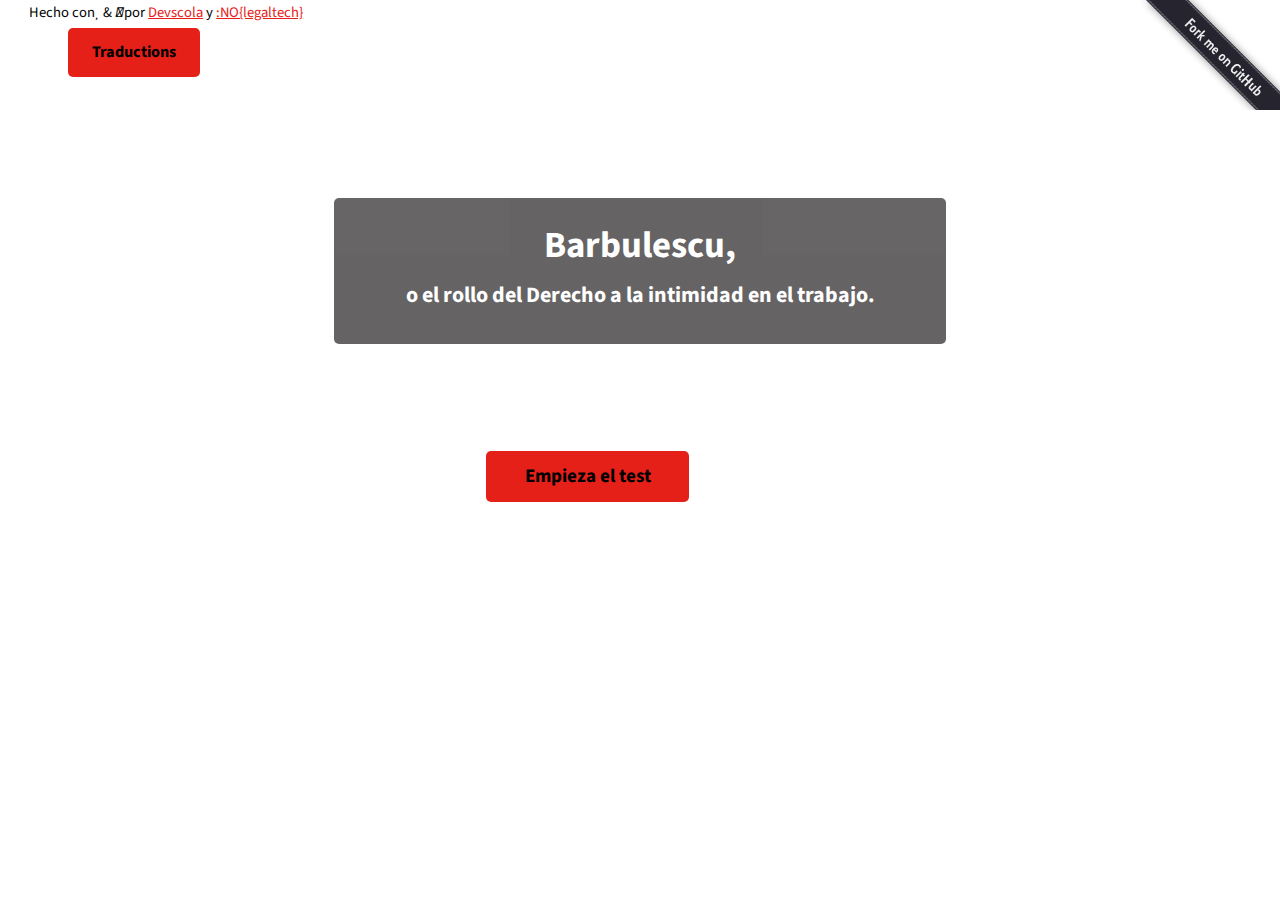
==== index.html @ 1c4550d6 "Added GitHub ribbon 'fork me' to index page. Redistributed index page." ====
<!DOCTYPE HTML>
<!--
	Hecho con mucho amor por Devscola y Nolegaltech <3
-->
<html>
	<head>
		<title>Barbulescu</title>
		<meta charset="utf-8" />
		<meta name="viewport" content="width=device-width, initial-scale=1, user-scalable=no" />
		<link rel="stylesheet" href="assets/css/jquery.dropdown.css" />
		<link rel="stylesheet" href="assets/css/jquery.dropdown.min.css" />	
		<link rel="stylesheet" href="assets/css/main.css" />
		<link rel="stylesheet" href="https://use.fontawesome.com/releases/v5.8.1/css/all.css" integrity="sha384-50oBUHEmvpQ+1lW4y57PTFmhCaXp0ML5d60M1M7uH2+nqUivzIebhndOJK28anvf" crossorigin="anonymous">
		 
		<script type="text/javascript" src="https://ajax.googleapis.com/ajax/libs/jquery/3.3.1/jquery.min.js"></script>	
		<script type="text/javascript" src="assets/js/jquery.translate.js"></script>
		<script type="text/javascript" src="assets/js/translations.js"></script>
		<script type="text/javascript" src="assets/js/jquery.dropdown.min.js"></script> 	
		<script type="text/javascript" src="assets/js/translate.js"></script>
	</head>
	<body class="homepage is-preload">
		<div id="page-wrapper">
				<a href="https://github.com/devscola/barbulescu"><img width="149" height="149" style="float:right" src="images/forkme.png" class="attachment-full size-full" alt="Fork me on GitHub" data-recalc-dims="1"></a>
			<div class="signature">
				<p>Hecho con<i class="fas fa-heart" id="icons"></i> & <i class="fas fa-coffee"></i>por <a href="http://www.devscola.org">Devscola</a> y <a href="http://www.Nolegaltech.com">:NO{legaltech}</a></p>
			</div>
			<!-- Dropdown Languages-->
			<input type="button" value="Traductions" data-jq-dropdown="#jq-dropdown" />
            <div id="jq-dropdown" class="jq-dropdown jq-dropdown-tip">
                <ul class="jq-dropdown-menu">
                    <li><a href="#en" id="en">English</a></li>
                    <li><a href="#fr" id="fr">Francais</a></li>
                    <li><a href="#it" id="it">Italiano</a></li>
                    <li><a href="#de" id="de">Deutsch</a></li> 
                    <li><a href="#es" id="es">Español</a></li>
                </ul>
            </div>
			<!-- Banner -->
			<section id="banner">
				<header>
					<h2>Barbulescu,</h2>
					<p class="trn">o el rollo del Derecho a la intimidad en el trabajo.</p>
				</header>
			</section>
			<footer>
				<ul class="actions">
					<li><a href="survey.html" id="start-button" class="button large trn">Empieza el test</a></li>
				</ul>
				
			</footer>
		</div>
	</body>
</html>
---- assets/css/main.css ----
@import url("font-awesome.min.css");
@import url("https://fonts.googleapis.com/css?family=Source+Sans+Pro:300,400,700,900,300italic");

/*
	Hecho con mucho amor por Devscola y NoLegalTech <3
*/

html, body, div, span, applet, object,
iframe, h1, h2, h3, h4, h5, h6, p, blockquote,
pre, a, abbr, acronym, address, big, cite,
code, del, dfn, em, img, ins, kbd, q, s, samp,
small, strike, strong, sub, sup, tt, var, b,
u, i, center, dl, dt, dd, ol, ul, li, fieldset,
form, label, legend, table, caption, tbody,
tfoot, thead, tr, th, td, article, aside,
canvas, details, embed, figure, figcaption,
footer, header, hgroup, menu, nav, output, ruby,
section, summary, time, mark, audio, video {
	margin: 0;
	padding: 0;
	border: 0;
	font-size: 100%;
	font: inherit;
	vertical-align: baseline;}

article, aside, details, figcaption, figure,
footer, header, hgroup, menu, nav, section {
	display: block;}

body {
	line-height: 1;
}


ol, ul {
	list-style: none;
}

blockquote, q {
	quotes: none;
}

	blockquote:before, blockquote:after, q:before, q:after {
		content: '';
		content: none;
	}

table {
	border-collapse: collapse;
	border-spacing: 0;
}


body {
	-webkit-text-size-adjust: none;
}

mark {
	background-color: transparent;
	color: inherit;
}

input::-moz-focus-inner {
	border: 0;
	padding: 0;
}

input, select, textarea {
	margin-left: 4.2em;
	-moz-appearance: none;
	-webkit-appearance: none;
	-ms-appearance: none;
	appearance: none;
}


/* Basic */

	html {
		box-sizing: border-box;
	}

	*, *:before, *:after {
		box-sizing: inherit;
		margin-top: -15em;
   	 	margin-bottom: -20em;
	}

	body {
		background: #252122;
		background-image: url("images/bg02.png");
	}

		body.is-preload *, body.is-preload *:before, body.is-preload *:after {
			-moz-animation: none !important;
			-webkit-animation: none !important;
			-ms-animation: none !important;
			animation: none !important;
			-moz-transition: none !important;
			-webkit-transition: none !important;
			-ms-transition: none !important;
			transition: none !important;
		}

	body, input, textarea, select {
		font-family: 'Source Sans Pro';
		font-weight: normal;
		color: #5d5d5d;
		font-size: 14pt;
		line-height: 1.75em;
	}

	strong, b {
		color: #000000;
		font-weight: 400;
	}

	i, em {
		font-style: italic;
	}

	sub {
		position: relative;
		top: 0.5em;
		font-size: 0.8em;
	}

	sup {
		position: relative;
		top: -0.5em;
		font-size: 0.8em;
	}

	blockquote {
		border-left: solid 0.75em #dddddd;
		padding: 1em 0 1em 1.5em;
		font-style: italic;
	}

	h1, h2, h3, h4, h5, h6 {
		color: #000000;
		font-weight: 700;
		margin-top: 0.6em;

	}

	h1 a, h2 a, h3 a, h4 a, h5 a, h6 a {
		color: inherit;
		text-decoration: none;
	}

	h2 {
		font-size: 1.5em;
	}

	h3 {
		font-size: 1.35em;
	}

	a {
		color: #E52019;
		text-decoration: underline;
	}

		a:hover {
			text-decoration: none;
		}

	br.clear {
		clear: both;
	}

	hr {
		border: 0;
		border-top: solid 1px #dddddd;
		height: 1px;
		margin: 2em 0 2em 0;
	}

	p, ul, ol, dl, table {
		color: #000000;
		margin-bottom: 1em;
	}

	.signature {
		text-align: left;
		margin-left: 2em;
	}			

/* Container */

	.container {
		margin: 0 auto;
		max-width: 100%;
		width: 70em;
	}

		@media screen and (max-width: 1680px) {

			.container {
				width: 70em;
			}

		}

		@media screen and (max-width: 1280px) {

			.container {
				width: calc(100% - 60px);
			}

		}

		@media screen and (max-width: 980px) {

			.container {
				width: calc(100% - 80px);
			}

		}

		@media screen and (max-width: 736px) {

			.container {
				width: calc(100% - 40px);
			}

		}

/* Row */

	.row {
		display: flex;
		flex-wrap: wrap;
		box-sizing: border-box;
		align-items: stretch;
	}

		.row > * {
			box-sizing: border-box;
		}

		.row.gtr-uniform > * > :last-child {
			margin-bottom: 0;
		}

		.row.aln-left {
			justify-content: flex-start;
		}

		.row.aln-center {
			justify-content: center;
		}

		.row.aln-right {
			justify-content: flex-end;
		}

		.row.aln-top {
			align-items: flex-start;
		}

		.row.aln-middle {
			align-items: center;
		}

		.row.aln-bottom {
			align-items: flex-end;
		}

		.row > .imp {
			order: -1;
		}

		.row > .col-1 {
			width: 8.3333333333%;
		}

		.row > .off-1 {
			margin-left: 8.3333333333%;
		}

		.row > .col-2 {
			width: 16.6666666667%;
		}

		.row > .off-2 {
			margin-left: 16.6666666667%;
		}

		.row > .col-3 {
			width: 25%;
		}

		.row > .off-3 {
			margin-left: 25%;
		}

		.row > .col-4 {
			width: 33.3333333333%;
		}

		.row > .off-4 {
			margin-left: 33.3333333333%;
		}

		.row > .col-5 {
			width: 41.6666666667%;
		}

		.row > .off-5 {
			margin-left: 41.6666666667%;
		}

		.row > .col-6 {
			width: 50%;
		}

		.row > .off-6 {
			margin-left: 50%;
		}

		.row > .col-7 {
			width: 58.3333333333%;
		}

		.row > .off-7 {
			margin-left: 58.3333333333%;
		}

		.row > .col-8 {
			width: 66.6666666667%;
		}

		.row > .off-8 {
			margin-left: 66.6666666667%;
		}

		.row > .col-9 {
			width: 75%;
		}

		.row > .off-9 {
			margin-left: 75%;
		}

		.row > .col-10 {
			width: 83.3333333333%;
		}

		.row > .off-10 {
			margin-left: 83.3333333333%;
		}

		.row > .col-11 {
			width: 91.6666666667%;
		}

		.row > .off-11 {
			margin-left: 91.6666666667%;
		}

		.row > .col-12 {
			width: 100%;
		}

		.row > .off-12 {
			margin-left: 100%;
		}

		.row.gtr-0 {
			margin-top: 0px;
			margin-left: 0px;
		}

			.row.gtr-0 > * {
				padding: 0px 0 0 0px;
			}

			.row.gtr-0.gtr-uniform {
				margin-top: 0px;
			}

				.row.gtr-0.gtr-uniform > * {
					padding-top: 0px;
				}

		.row.gtr-25 {
			margin-top: -12.5px;
			margin-left: -12.5px;
		}

			.row.gtr-25 > * {
				padding: 12.5px 0 0 12.5px;
			}

			.row.gtr-25.gtr-uniform {
				margin-top: -12.5px;
			}

				.row.gtr-25.gtr-uniform > * {
					padding-top: 12.5px;
				}

		.row.gtr-50 {
			margin-top: -25px;
			margin-left: -25px;
		}

			.row.gtr-50 > * {
				padding: 25px 0 0 25px;
			}

			.row.gtr-50.gtr-uniform {
				margin-top: -25px;
			}

				.row.gtr-50.gtr-uniform > * {
					padding-top: 25px;
				}

		.row {
			margin-top: -50px;
			margin-left: -50px;
		}

			.row > * {
				padding: 50px 0 0 50px;
			}

			.row.gtr-uniform {
				margin-top: -50px;
			}

				.row.gtr-uniform > * {
					padding-top: 50px;
				}

		.row.gtr-150 {
			margin-top: -75px;
			margin-left: -75px;
		}

			.row.gtr-150 > * {
				padding: 75px 0 0 75px;
			}

			.row.gtr-150.gtr-uniform {
				margin-top: -75px;
			}

				.row.gtr-150.gtr-uniform > * {
					padding-top: 75px;
				}

		.row.gtr-200 {
			margin-top: -100px;
			margin-left: -100px;
		}

			.row.gtr-200 > * {
				padding: 100px 0 0 100px;
			}

			.row.gtr-200.gtr-uniform {
				margin-top: -100px;
			}

				.row.gtr-200.gtr-uniform > * {
					padding-top: 100px;
				}

		@media screen and (max-width: 1680px) {

			.row {
				display: flex;
				flex-wrap: wrap;
				box-sizing: border-box;
				align-items: stretch;
			}

				.row > * {
					box-sizing: border-box;
				}

				.row.gtr-uniform > * > :last-child {
					margin-bottom: 0;
				}

				.row.aln-left {
					justify-content: flex-start;
				}

				.row.aln-center {
					justify-content: center;
				}

				.row.aln-right {
					justify-content: flex-end;
				}

				.row.aln-top {
					align-items: flex-start;
				}

				.row.aln-middle {
					align-items: center;
				}

				.row.aln-bottom {
					align-items: flex-end;
				}

				.row > .imp-xlarge {
					order: -1;
				}

				.row > .col-1-xlarge {
					width: 8.3333333333%;
				}

				.row > .off-1-xlarge {
					margin-left: 8.3333333333%;
				}

				.row > .col-2-xlarge {
					width: 16.6666666667%;
				}

				.row > .off-2-xlarge {
					margin-left: 16.6666666667%;
				}

				.row > .col-3-xlarge {
					width: 25%;
				}

				.row > .off-3-xlarge {
					margin-left: 25%;
				}

				.row > .col-4-xlarge {
					width: 33.3333333333%;
				}

				.row > .off-4-xlarge {
					margin-left: 33.3333333333%;
				}

				.row > .col-5-xlarge {
					width: 41.6666666667%;
				}

				.row > .off-5-xlarge {
					margin-left: 41.6666666667%;
				}

				.row > .col-6-xlarge {
					width: 50%;
				}

				.row > .off-6-xlarge {
					margin-left: 50%;
				}

				.row > .col-7-xlarge {
					width: 58.3333333333%;
				}

				.row > .off-7-xlarge {
					margin-left: 58.3333333333%;
				}

				.row > .col-8-xlarge {
					width: 66.6666666667%;
				}

				.row > .off-8-xlarge {
					margin-left: 66.6666666667%;
				}

				.row > .col-9-xlarge {
					width: 75%;
				}

				.row > .off-9-xlarge {
					margin-left: 75%;
				}

				.row > .col-10-xlarge {
					width: 83.3333333333%;
				}

				.row > .off-10-xlarge {
					margin-left: 83.3333333333%;
				}

				.row > .col-11-xlarge {
					width: 91.6666666667%;
				}

				.row > .off-11-xlarge {
					margin-left: 91.6666666667%;
				}

				.row > .col-12-xlarge {
					width: 100%;
				}

				.row > .off-12-xlarge {
					margin-left: 100%;
				}

				.row.gtr-0 {
					margin-top: 0px;
					margin-left: 0px;
				}

					.row.gtr-0 > * {
						padding: 0px 0 0 0px;
					}

					.row.gtr-0.gtr-uniform {
						margin-top: 0px;
					}

						.row.gtr-0.gtr-uniform > * {
							padding-top: 0px;
						}

				.row.gtr-25 {
					margin-top: -12.5px;
					margin-left: -12.5px;
				}

					.row.gtr-25 > * {
						padding: 12.5px 0 0 12.5px;
					}

					.row.gtr-25.gtr-uniform {
						margin-top: -12.5px;
					}

						.row.gtr-25.gtr-uniform > * {
							padding-top: 12.5px;
						}

				.row.gtr-50 {
					margin-top: -25px;
					margin-left: -25px;
				}

					.row.gtr-50 > * {
						padding: 25px 0 0 25px;
					}

					.row.gtr-50.gtr-uniform {
						margin-top: -25px;
					}

						.row.gtr-50.gtr-uniform > * {
							padding-top: 25px;
						}

				.row {
					margin-top: -50px;
					margin-left: -10px;
				}

					.row > * {
						padding: 0px 0 0 50px;
					}

					.row.gtr-uniform {
						margin-top: -50px;
					}

						.row.gtr-uniform > * {
							padding-top: 50px;
						}

				.row.gtr-150 {
					margin-top: -75px;
					margin-left: -75px;
				}

					.row.gtr-150 > * {
						padding: 75px 0 0 75px;
					}

					.row.gtr-150.gtr-uniform {
						margin-top: -75px;
					}

						.row.gtr-150.gtr-uniform > * {
							padding-top: 75px;
						}

				.row.gtr-200 {
					margin-top: -100px;
					margin-left: -100px;
				}

					.row.gtr-200 > * {
						padding: 100px 0 0 100px;
					}

					.row.gtr-200.gtr-uniform {
						margin-top: -100px;
					}

						.row.gtr-200.gtr-uniform > * {
							padding-top: 100px;
						}

		}

		@media screen and (max-width: 1280px) {

			.row {
				display: flex;
				flex-wrap: wrap;
				box-sizing: border-box;
				align-items: stretch;
			}

				.row > * {
					box-sizing: border-box;
				}

				.row.gtr-uniform > * > :last-child {
					margin-bottom: 0;
				}

				.row.aln-left {
					justify-content: flex-start;
				}

				.row.aln-center {
					justify-content: center;
				}

				.row.aln-right {
					justify-content: flex-end;
				}

				.row.aln-top {
					align-items: flex-start;
				}

				.row.aln-middle {
					align-items: center;
				}

				.row.aln-bottom {
					align-items: flex-end;
				}

				.row > .imp-large {
					order: -1;
				}

				.row > .col-1-large {
					width: 8.3333333333%;
				}

				.row > .off-1-large {
					margin-left: 8.3333333333%;
				}

				.row > .col-2-large {
					width: 16.6666666667%;
				}

				.row > .off-2-large {
					margin-left: 16.6666666667%;
				}

				.row > .col-3-large {
					width: 25%;
				}

				.row > .off-3-large {
					margin-left: 25%;
				}

				.row > .col-4-large {
					width: 33.3333333333%;
				}

				.row > .off-4-large {
					margin-left: 33.3333333333%;
				}

				.row > .col-5-large {
					width: 41.6666666667%;
				}

				.row > .off-5-large {
					margin-left: 41.6666666667%;
				}

				.row > .col-6-large {
					width: 50%;
				}

				.row > .off-6-large {
					margin-left: 50%;
				}

				.row > .col-7-large {
					width: 58.3333333333%;
				}

				.row > .off-7-large {
					margin-left: 58.3333333333%;
				}

				.row > .col-8-large {
					width: 66.6666666667%;
				}

				.row > .off-8-large {
					margin-left: 66.6666666667%;
				}

				.row > .col-9-large {
					width: 75%;
				}

				.row > .off-9-large {
					margin-left: 75%;
				}

				.row > .col-10-large {
					width: 83.3333333333%;
				}

				.row > .off-10-large {
					margin-left: 83.3333333333%;
				}

				.row > .col-11-large {
					width: 91.6666666667%;
				}

				.row > .off-11-large {
					margin-left: 91.6666666667%;
				}

				.row > .col-12-large {
					width: 100%;
				}

				.row > .off-12-large {
					margin-left: 100%;
				}

				.row.gtr-0 {
					margin-top: 0px;
					margin-left: 0px;
				}

					.row.gtr-0 > * {
						padding: 0px 0 0 0px;
					}

					.row.gtr-0.gtr-uniform {
						margin-top: 0px;
					}

						.row.gtr-0.gtr-uniform > * {
							padding-top: 0px;
						}

				.row.gtr-25 {
					margin-top: -7.5px;
					margin-left: -7.5px;
				}

					.row.gtr-25 > * {
						padding: 7.5px 0 0 7.5px;
					}

					.row.gtr-25.gtr-uniform {
						margin-top: -7.5px;
					}

						.row.gtr-25.gtr-uniform > * {
							padding-top: 7.5px;
						}

				.row.gtr-50 {
					margin-top: -15px;
					margin-left: -15px;
				}

					.row.gtr-50 > * {
						padding: 15px 0 0 15px;
					}

					.row.gtr-50.gtr-uniform {
						margin-top: -15px;
					}

						.row.gtr-50.gtr-uniform > * {
							padding-top: 15px;
						}

				.row {
					margin-top: -30px;
					margin-left: -30px;
				}

					.row > * {
						padding: 30px 0 0 30px;
					}

					.row.gtr-uniform {
						margin-top: -30px;
					}

						.row.gtr-uniform > * {
							padding-top: 30px;
						}

				.row.gtr-150 {
					margin-top: -45px;
					margin-left: -45px;
				}

					.row.gtr-150 > * {
						padding: 45px 0 0 45px;
					}

					.row.gtr-150.gtr-uniform {
						margin-top: -45px;
					}

						.row.gtr-150.gtr-uniform > * {
							padding-top: 45px;
						}

				.row.gtr-200 {
					margin-top: -60px;
					margin-left: -60px;
				}

					.row.gtr-200 > * {
						padding: 60px 0 0 60px;
					}

					.row.gtr-200.gtr-uniform {
						margin-top: -60px;
					}

						.row.gtr-200.gtr-uniform > * {
							padding-top: 60px;
						}

		}

		@media screen and (max-width: 980px) {

			.row {
				display: flex;
				flex-wrap: wrap;
				box-sizing: border-box;
				align-items: stretch;
			}

				.row > * {
					box-sizing: border-box;
				}

				.row.gtr-uniform > * > :last-child {
					margin-bottom: 0;
				}

				.row.aln-left {
					justify-content: flex-start;
				}

				.row.aln-center {
					justify-content: center;
				}

				.row.aln-right {
					justify-content: flex-end;
				}

				.row.aln-top {
					align-items: flex-start;
				}

				.row.aln-middle {
					align-items: center;
				}

				.row.aln-bottom {
					align-items: flex-end;
				}

				.row > .imp-medium {
					order: -1;
				}

				.row > .col-1-medium {
					width: 8.3333333333%;
				}

				.row > .off-1-medium {
					margin-left: 8.3333333333%;
				}

				.row > .col-2-medium {
					width: 16.6666666667%;
				}

				.row > .off-2-medium {
					margin-left: 16.6666666667%;
				}

				.row > .col-3-medium {
					width: 25%;
				}

				.row > .off-3-medium {
					margin-left: 25%;
				}

				.row > .col-4-medium {
					width: 33.3333333333%;
				}

				.row > .off-4-medium {
					margin-left: 33.3333333333%;
				}

				.row > .col-5-medium {
					width: 41.6666666667%;
				}

				.row > .off-5-medium {
					margin-left: 41.6666666667%;
				}

				.row > .col-6-medium {
					width: 50%;
				}

				.row > .off-6-medium {
					margin-left: 50%;
				}

				.row > .col-7-medium {
					width: 58.3333333333%;
				}

				.row > .off-7-medium {
					margin-left: 58.3333333333%;
				}

				.row > .col-8-medium {
					width: 66.6666666667%;
				}

				.row > .off-8-medium {
					margin-left: 66.6666666667%;
				}

				.row > .col-9-medium {
					width: 75%;
				}

				.row > .off-9-medium {
					margin-left: 75%;
				}

				.row > .col-10-medium {
					width: 83.3333333333%;
				}

				.row > .off-10-medium {
					margin-left: 83.3333333333%;
				}

				.row > .col-11-medium {
					width: 91.6666666667%;
				}

				.row > .off-11-medium {
					margin-left: 91.6666666667%;
				}

				.row > .col-12-medium {
					width: 100%;
				}

				.row > .off-12-medium {
					margin-left: 100%;
				}

				.row.gtr-0 {
					margin-top: 0px;
					margin-left: 0px;
				}

					.row.gtr-0 > * {
						padding: 0px 0 0 0px;
					}

					.row.gtr-0.gtr-uniform {
						margin-top: 0px;
					}

						.row.gtr-0.gtr-uniform > * {
							padding-top: 0px;
						}

				.row.gtr-25 {
					margin-top: -10px;
					margin-left: -10px;
				}

					.row.gtr-25 > * {
						padding: 10px 0 0 10px;
					}

					.row.gtr-25.gtr-uniform {
						margin-top: -10px;
					}

						.row.gtr-25.gtr-uniform > * {
							padding-top: 10px;
						}

				.row.gtr-50 {
					margin-top: -20px;
					margin-left: -20px;
				}

					.row.gtr-50 > * {
						padding: 20px 0 0 20px;
					}

					.row.gtr-50.gtr-uniform {
						margin-top: -20px;
					}

						.row.gtr-50.gtr-uniform > * {
							padding-top: 20px;
						}

				.row {
					margin-top: -40px;
					margin-left: -40px;
				}

					.row > * {
						padding: 40px 0 0 40px;
					}

					.row.gtr-uniform {
						margin-top: -40px;
					}

						.row.gtr-uniform > * {
							padding-top: 40px;
						}

				.row.gtr-150 {
					margin-top: -60px;
					margin-left: -60px;
				}

					.row.gtr-150 > * {
						padding: 60px 0 0 60px;
					}

					.row.gtr-150.gtr-uniform {
						margin-top: -60px;
					}

						.row.gtr-150.gtr-uniform > * {
							padding-top: 60px;
						}

				.row.gtr-200 {
					margin-top: -80px;
					margin-left: -80px;
				}

					.row.gtr-200 > * {
						padding: 80px 0 0 80px;
					}

					.row.gtr-200.gtr-uniform {
						margin-top: -80px;
					}

						.row.gtr-200.gtr-uniform > * {
							padding-top: 80px;
						}

		}

		@media screen and (max-width: 736px) {

			.row {
				display: flex;
				flex-wrap: wrap;
				box-sizing: border-box;
				align-items: stretch;
			}

				.row > * {
					box-sizing: border-box;
				}

				.row.gtr-uniform > * > :last-child {
					margin-bottom: 0;
				}

				.row.aln-left {
					justify-content: flex-start;
				}

				.row.aln-center {
					justify-content: center;
				}

				.row.aln-right {
					justify-content: flex-end;
				}

				.row.aln-top {
					align-items: flex-start;
				}

				.row.aln-middle {
					align-items: center;
				}

				.row.aln-bottom {
					align-items: flex-end;
				}

				.row > .imp-small {
					order: -1;
				}

				.row > .col-1-small {
					width: 8.3333333333%;
				}

				.row > .off-1-small {
					margin-left: 8.3333333333%;
				}

				.row > .col-2-small {
					width: 16.6666666667%;
				}

				.row > .off-2-small {
					margin-left: 16.6666666667%;
				}

				.row > .col-3-small {
					width: 25%;
				}

				.row > .off-3-small {
					margin-left: 25%;
				}

				.row > .col-4-small {
					width: 33.3333333333%;
				}

				.row > .off-4-small {
					margin-left: 33.3333333333%;
				}

				.row > .col-5-small {
					width: 41.6666666667%;
				}

				.row > .off-5-small {
					margin-left: 41.6666666667%;
				}

				.row > .col-6-small {
					width: 50%;
				}

				.row > .off-6-small {
					margin-left: 50%;
				}

				.row > .col-7-small {
					width: 58.3333333333%;
				}

				.row > .off-7-small {
					margin-left: 58.3333333333%;
				}

				.row > .col-8-small {
					width: 66.6666666667%;
				}

				.row > .off-8-small {
					margin-left: 66.6666666667%;
				}

				.row > .col-9-small {
					width: 75%;
				}

				.row > .off-9-small {
					margin-left: 75%;
				}

				.row > .col-10-small {
					width: 83.3333333333%;
				}

				.row > .off-10-small {
					margin-left: 83.3333333333%;
				}

				.row > .col-11-small {
					width: 91.6666666667%;
				}

				.row > .off-11-small {
					margin-left: 91.6666666667%;
				}

				.row > .col-12-small {
					width: 100%;
				}

				.row > .off-12-small {
					margin-left: 100%;
				}

				.row.gtr-0 {
					margin-top: 0px;
					margin-left: 0px;
				}

					.row.gtr-0 > * {
						padding: 0px 0 0 0px;
					}

					.row.gtr-0.gtr-uniform {
						margin-top: 0px;
					}

						.row.gtr-0.gtr-uniform > * {
							padding-top: 0px;
						}

				.row.gtr-25 {
					margin-top: -5px;
					margin-left: -5px;
				}

					.row.gtr-25 > * {
						padding: 5px 0 0 5px;
					}

					.row.gtr-25.gtr-uniform {
						margin-top: -5px;
					}

						.row.gtr-25.gtr-uniform > * {
							padding-top: 5px;
						}

				.row.gtr-50 {
					margin-top: -10px;
					margin-left: -10px;
				}

					.row.gtr-50 > * {
						padding: 10px 0 0 10px;
					}

					.row.gtr-50.gtr-uniform {
						margin-top: -10px;
					}

						.row.gtr-50.gtr-uniform > * {
							padding-top: 10px;
						}

				.row {
					margin-top: -20px;
					margin-left: -20px;
				}

					.row > * {
						padding: 20px 0 0 20px;
					}

					.row.gtr-uniform {
						margin-top: -20px;
					}

						.row.gtr-uniform > * {
							padding-top: 20px;
						}

				.row.gtr-150 {
					margin-top: -30px;
					margin-left: -30px;
				}

					.row.gtr-150 > * {
						padding: 30px 0 0 30px;
					}

					.row.gtr-150.gtr-uniform {
						margin-top: -30px;
					}

						.row.gtr-150.gtr-uniform > * {
							padding-top: 30px;
						}

				.row.gtr-200 {
					margin-top: -40px;
					margin-left: -40px;
				}

					.row.gtr-200 > * {
						padding: 40px 0 0 40px;
					}

					.row.gtr-200.gtr-uniform {
						margin-top: -40px;
					}

						.row.gtr-200.gtr-uniform > * {
							padding-top: 40px;
						}

		}

/* Form */

	form label {
		display: block;
		color: #000000;
		font-weight: 400;
		margin: 0 0 0.5em 0;
	}

	form input[type=text],
	form input[type=email],
	form input[type=password],
	form select,
	form textarea {
		-webkit-appearance: none;
		display: block;
		border: 0;
		padding: 0.75em 1em;
		font-size: 1em;
		border-radius: 5px;
		border: solid 1px #dddddd;
		background: #fff;
		width: 100%;
	}

		form input[type=text]:focus,
		form input[type=email]:focus,
		form input[type=password]:focus,
		form select:focus,
		form textarea:focus {
			box-shadow: inset 0px 0px 1px 1px #43bff0;
		}

	form textarea {
		height: 15em;
	}

	form ::-webkit-input-placeholder {
		color: #555 !important;
	}

	form :-moz-placeholder {
		color: #555 !important;
	}

	form ::-moz-placeholder {
		color: #555 !important;
	}

	form :-ms-input-placeholder {
		color: #555 !important;
	}

	form ::-moz-focus-inner {
		border: 0;
	}

/* Tables */

	table {
		width: 100%;
	}

		table tr {
			border-top: solid 1px #dddddd;
		}

			table tr:first-child {
				border-top: 0;
			}

		table td {
			padding: 0.5em 1em 0.5em 1em;
		}

		table th {
			text-align: left;
			padding: 0.5em 1em 0.5em 1em;
			font-weight: 700;
			margin: 0 0 1em 0;
		}

		table thead {
			border-bottom: solid 2px #dddddd;
		}

/* Section/Article */

	section, article {
		margin-bottom: 2.5em;
	
	}

		section > :last-child, section:last-child, article > :last-child, article:last-child {
			margin-bottom: 0;
		}

	header {
		margin: 0 0 1.5em 0;
	}

		header > p {
			display: block;
			font-style: normal;
			font-weight: normal;
			margin: 0.5em 0 0 0;
			padding-bottom: 0.5em;
		}

		header.major {
			position: relative;
			text-align: center;
			border-top: solid 1px #ccc;
			top: 1em;
			margin: 0 0 3em 0;
		}

			header.major h2 {
				background: #fff;
				position: relative;
				top: -0.65em;
				display: inline;
				margin: 0;
				padding: 0 1em 0 1em;
				
			}

	footer {
		margin: 2.25em 0 0 0;
	}

/* Box */

	.box {
		background: #ffffff;
		border-bottom: solid 1px #ccc;
		padding: 2.75em 1.75em 2.75em 1.75em;

	}

		.box .image.featured {
			position: relative;
			width: auto;
			left: 1.75em;
			top: 1.75em;
			margin: 0 0 4.25em -3.5em;
		}

		.box.post header {
			padding-top: 1em;
			margin: 0 0 2em 0;
		}

		.box h1 {
			font-size: 3.5em;
			letter-spacing: -0.015em;
			color: #E52019;
		}

		.box.post h2 {
			font-size: 2.0em;
			letter-spacing: -0.015em;
			line-height: 100%;
		}

		.box.post header > p {
			margin-top: 1.25em;
			font-size: 1.25em;
		}

		.box footer ul.actions {
			margin-bottom: 0;
		}

/* Button */

	input[type="button"],
	input[type="submit"],
	input[type="reset"],
	button,
	.button {
		-webkit-appearance: none;
		display: inline-block;
		text-decoration: none;
		cursor: pointer;
		border: 0;
		border-radius: 5px;
		background: #E52019;
		color: #000000 !important;
		font-weight: 700;
		outline: 0;
		font-size: 1.1em;
		padding: 0.65em 1.5em 0.65em 1.5em;
		text-align: center;
		-moz-transition: background-color .25s ease-in-out;
		-webkit-transition: background-color .25s ease-in-out;
		-ms-transition: background-color .25s ease-in-out;
		transition: background-color .25s ease-in-out;
	}

		input[type="button"]:hover,
		input[type="submit"]:hover,
		input[type="reset"]:hover,
		button:hover,
		.button:hover {
			background: #E83830;
		}

		input[type="button"]:active,
		input[type="submit"]:active,
		input[type="reset"]:active,
		button:active,
		.button:active {
			background: #E83830;
			
		}

		input[type="button"].alt,
		input[type="submit"].alt,
		input[type="reset"].alt,
		button.alt,
		.button.alt {
			background: #E83830;
		}

			input[type="button"].alt:hover,
			input[type="submit"].alt:hover,
			input[type="reset"].alt:hover,
			button.alt:hover,
			.button.alt:hover {
				background: #E83830;
			}

			input[type="button"].alt:active,
			input[type="submit"].alt:active,
			input[type="reset"].alt:active,
			button.alt:active,
			.button.alt:active {
				background: #E83830;
			}

		input[type="button"].icon:before,
		input[type="submit"].icon:before,
		input[type="reset"].icon:before,
		button.icon:before,
		.button.icon:before {
			opacity: 0.35;
			position: relative;
			top: 0.05em;
			margin-right: 0.75em;
		}

		input[type="button"].large,
		input[type="submit"].large,
		input[type="reset"].large,
		button.large,
		.button.large {
			margin-top: -17em;
    		font-size: 1.3em;
    		padding: 0.65em 2em 0.65em 2em;
		}

/* Image */

	.image {
		display: inline-block;
		outline: 0;
	}

		.image img {
			display: block;
			width: 40%;
			margin: auto;
		}

		.image.centered {
			display: block;
			margin: 0 0 2em 0;
		}

			.image.centered img {
				margin: 0 auto;
				width: auto;
			}

		.image.featured {
			display: block;
			width: 100%;
			margin: 0 0 2em 0;
		}

		.image.left {
			float: left;
			margin: 0 2em 2em 0;
		}

/* List */

	ul {
		list-style: disc;
		padding-left: 1em;
	}

		ul li {
			padding-left: 0.5em;
		}

	ol {
		list-style: decimal;
		padding-left: 1.25em;
	}

		ol li {
			padding-left: 0.25em;
		}

/* Actions */

	ul.actions {
		list-style: none;
		padding-left: 0;
	}

		ul.actions li {
			display: inline-block;
			margin-left: 1em;
			padding-left: 0;
		}

			ul.actions li:first-child {
				margin-left: 38%;
			}

/* Links */

	ul.links {
		list-style: none;
		padding-left: 0;
	}

		ul.links li {
			display: inline-block;
			border-left: solid 1px rgba(255, 255, 255, 0.05);
			padding: 0 0 0 1em;
			margin: 0 0 0 1em;
		}

			ul.links li:first-child {
				border-left: 0;
				padding-left: 0;
				margin-left: 0;
			}

/* Contact */

	ul.contact {
		list-style: none;
		padding-left: 0;
	}

		ul.contact li {
			position: relative;
			border-top: solid 1px #E52019;
			padding: 1.3em 0 1.3em 7em;
		}

			ul.contact li h3 {
				position: absolute;
				left: 0;
				top: 1.3em;
				font-size: 1.1em;
			}

			ul.contact li p {
				margin: 0;
			}

			ul.contact li:first-child {
				padding-top: 0;
				border-top: 0;
			}

				ul.contact li:first-child h3 {
					top: 0;
				}

/* Divided */

	ul.divided {
		list-style: none;
		padding-left: 0;
	}

		ul.divided li {
			border-top: solid 1px #ddd;
			padding: 1em 0 1em 0;
		}

			ul.divided li:first-child {
				border-top: 0;
				padding-top: 0;
			}

/* Social */

	ul.social {
		list-style: none;
		padding-left: 0;
		overflow: hidden;
		cursor: default;
		margin: 0 0 3.25em 0;
	}

		ul.social li {
			display: inline-block;
			padding-left: 0;
			margin-left: 0.75em;
		}

			ul.social li:first-child {
				margin-left: 0;
			}

			ul.social li a {
				display: inline-block;
				width: 3em;
				height: 3em;
				text-align: center;
				border-radius: 5px;
				background: #888;
				-moz-transition: background-color .25s ease-in-out;
				-webkit-transition: background-color .25s ease-in-out;
				-ms-transition: background-color .25s ease-in-out;
				transition: background-color .25s ease-in-out;
			}

				ul.social li a:before {
					color: #fff;
					font-size: 2em;
					line-height: 1.5em;
				}

				ul.social li a.fa-facebook {
					background: #E52019;
				}

					ul.social li a.fa-facebook:hover {
						background: #000000;
					}

				ul.social li a.fa-twitter {
					background: #E52019;
				}

					ul.social li a.fa-twitter:hover {
						background: #000000;
					}

				ul.social li a.fa-dribbble {
					background: #E52019;
				}

					ul.social li a.fa-dribbble:hover {
						background: #000000;
					}

				ul.social li a.fa-linkedin {
					background: #E52019;
				}

					ul.social li a.fa-linkedin:hover {
						background: #000000;
					}

				ul.social li a.fa-tumblr {
					background: #E52019;
				}

					ul.social li a.fa-tumblr:hover {
						background: #000000;
					}

				ul.social li a.fa-google-plus {
					background: #E52019;
				}

					ul.social li a.fa-google-plus:hover {
						background: #000000;
					}

/* Icons */

	.icon {
		position: relative;
		text-decoration: none;
	}

		.icon:before {
			-moz-osx-font-smoothing: grayscale;
			-webkit-font-smoothing: antialiased;
			font-family: FontAwesome;
			font-style: normal;
			font-weight: normal;
			text-transform: none !important;
		}

		.icon > .label {
			display: none;
		}

		.icon.featured {
			position: relative;
			display: inline-block;
			background-color: #E52019;
			width: 9em;
			padding: 1.75em 0 0.75em 0;
			border-top-left-radius: 5px;
			border-top-right-radius: 5px;
			margin: 0 0 4.5em 0;
			cursor: default;
		}

			.icon.featured:before {
				font-size: 4.5em;
				line-height: 1em;
				color: #fff;
			}

			.icon.featured:after {
				content: '';
				position: absolute;
				bottom: -1.95em;
				left: 0;
				border-top: solid 2em #E52019;
				border-left: solid 4.5em transparent;
				border-right: solid 4.5em transparent;
			}

			.icon.featured.alt {
				background-color: #000000;
			}

				.icon.featured.alt:after {
					border-top-color: #000000;
				}

			.icon.featured.alt2 {
				background-color: #827a7c;
			}

				.icon.featured.alt2:after {
					border-top-color: #827a7c;
				}

/* Page Wrapper */

	#page-wrapper > section {
		margin-bottom: 0;
	}


/* Header */

	#header {
		position: relative;
		background: #ffffff;
		border-bottom: solid 1px #ccc;
		padding: 5em 0 4em 0;
		text-align: center;
	}

		#header h1 {
			color: #000000;
			font-weight: 900;
			font-size: 2.5em;
			letter-spacing: -0.035em;
			line-height: 1;
		}

/* Nav */

	#nav {
	
		margin-left: 66em
	}

		#nav > ul {
			margin: 0;
		}

			#nav > ul > li {
				display: inline-block;
				font-style: normal;
				margin: 0 0.35em 0 0.35em;
			}

				#nav > ul > li > ul {
					display: none;
				}

				#nav > ul > li > a {
					border-radius: 5px;
					color: #5d5d5d;
					text-decoration: none;
					padding: 0.6em 1.2em 0.6em 1.2em;
					-moz-transition: background-color .25s ease-in-out;
					-webkit-transition: background-color .25s ease-in-out;
					-ms-transition: background-color .25s ease-in-out;
					transition: background-color .25s ease-in-out;
					outline: 0;
				}

				#nav > ul > li:hover > a, #nav > ul > li.active > a {
					background: #E83830;
					color:  #fff;
				}

				#nav > ul > li.current > a {
					background: #E52019;
					color: #000000 !important;
					font-weight: bolder;
				}

	.dropotron {
		border-radius: 5px;
		background-color: #252122;
		background-color: rgba(34, 30, 31, 0.98);
		padding: 1.25em 1.5em 1.25em 1.5em;
		font-style: normal;
		min-width: 13em;
		box-shadow: 0px 8px 15px 0px rgba(0, 0, 0, 0.5);
		text-align: left;
		margin-top: -1.25em;
		margin-left: -1px;
		list-style: none;
	}

		.dropotron a, .dropotron span {
			color: #aaa;
			text-decoration: none;
			-moz-transition: color .25s ease-in-out;
			-webkit-transition: color .25s ease-in-out;
			-ms-transition: color .25s ease-in-out;
			transition: color .25s ease-in-out;
		}

		.dropotron li {
			padding: 0.25em 0 0.25em 0;
		}

			.dropotron li:hover > a, .dropotron li:hover > span {
				color: #fff;
			}

		.dropotron.level-0 {
			margin-top: 0em;
		}

			.dropotron.level-0:before {
				content: '';
				display: block;
				position: absolute;
				left: 50%;
				margin-left: -10px;
				top: -9px;
				border-left: solid 10px transparent;
				border-right: solid 10px transparent;
				border-bottom: solid 10px #252122;
				border-bottom-color: rgba(34, 30, 31, 0.98);
			}

/* Banner */

	#banner {
		background: #ffffff url("../../images/index.jpg");
		background-position: center center;
		background-size: auto 110%;
		background-repeat: no-repeat;
		text-align: center;
		position: relative;
		padding: 8em 0;
		margin: 2em 0 0 0;
	}

		#banner header {
			background-color: rgba(34, 30, 31, 0.98);
			opacity: 0.7;
			display: inline-block;
			padding: 2.4em 4.9em;
			border-radius: 5px;
		}

			#banner header h2 {
				color: #fff;
				font-weight: 700;
				font-size: 2.5em;
				margin: 0 0 0.65em 0;
				opacity: 1.0;
			}

			#banner header p {
				color: #fff;
				padding: 0;
				font-style: normal;
				font-weight: bolder;
				margin: 0;
				font-size: 1.5em;
				opacity: 1.0;
			}

/* Intro */

	#intro {
		text-align: center;
		overflow: hidden;
	}

		#intro section {
			margin: 3em 0;
			padding: 2.5em 0;
		}

		#intro h2 {
			font-size: 1.75em;
		}

		#intro p {
			margin: 0;
		}

		#intro .middle {
			position: relative;
			z-index: 1;
		}

			#intro .middle:before {
				content: '';
				width: 32px;
				height: 100%;
				position: absolute;
				left: -24px;
				top: 0;
				display: block;
				z-index: -1;
				box-shadow: 32px 0 0 0 #fff, 0 -32px 0 0 #fff, 0 32px 0 0 #fff, 32px 32px 0 0 #fff, 32px -32px 0 0 #fff, 0 0 32px 0 rgba(0, 0, 0, 0.15);
			}

			#intro .middle:after {
				content: '';
				width: 32px;
				height: 100%;
				position: absolute;
				right: -24px;
				top: 0;
				display: block;
				z-index: -1;
				box-shadow: -32px 0 0 0 #fff, 0 -32px 0 0 #fff, 0 32px 0 0 #fff, -32px 32px 0 0 #fff, -32px -32px 0 0 #fff, 0 0 32px 0 rgba(0, 0, 0, 0.15);
			}

		#intro .button {
			min-width: 12em;
		}

		#intro footer {
			margin: 0;
		}

/* Main */

	#main {
		position: relative;
		background: #f7f7f7 url("images/bg02.png");
		padding: 4em 0 4em 0;
	}

		#main:before {
			content: '';
			position: absolute;
			top: 0;
			left: 0;
			width: 100%;
			background: url("images/bg01.png");
			background-size: 100% 100%;
			z-index: 0;
			opacity: 0.1;
		}

		#main .major h2 {
			background: #f7f7f7 url("images/bg02.png");
		}

/* Footer */

	#footer {
		position: relative;
		color: #000000;
		padding: 4em 0;
	}

		#footer:before {
			content: '';
			position: absolute;
			top: 0;
			left: 0;
			width: 100%;
			background: url("images/bg01.png");
			background-size: 100% 100%;
			z-index: 0;
			opacity: 0.5;
		}

		#footer a {
			color: #000000;
		}

		#footer h2, #footer h3, #footer h4, #footer h5, #footer h6, #footer strong, #footer b {
			color: #E52019;
		}

			#footer h2 a, #footer h3 a, #footer h4 a, #footer h5 a, #footer h6 a, #footer strong a, #footer b a {
				color: inherit;
			}

		#footer ul.contact li, #footer ul.dates li, #footer ul.divided li {
			border-top-color: #000000;
			border-top-color: rgba(255, 255, 255, 0.05);
		}

		#footer header {
			margin: 0 0 3em 0;
		}

			#footer header h2 {
				font-size: 1.75em;
			}

/* Copyright */

	#copyright {
		text-align: center;
		margin: 3em 0 2em 0;
	}

		#copyright ul.links {
			display: inline-block;
			background: #241D1F;
			background: rgba(255, 255, 255, 0.05);
			border-radius: 5px;
			margin: 0;
			padding: 0.85em 2.25em 0.85em 2.25em;
		}

/* XLarge */

	@media screen and (max-width: 1680px) {

		/* Basic */

			body, input, textarea, select {
				font-size: 12pt;
			}

	}

/* Large */

	@media screen and (max-width: 1280px) {

		/* Basic */

			body, input, textarea, select {
				font-size: 11pt;
			}

		/* Section/Article */

			header.major {
				margin: 0.75em 0 2.5em 0;
			}

				header.major h2 {
					padding: 0 1em 0 1em;
				}

		/* Social */

			ul.social li {
				margin: 0 0 0.25em 0.75em;
			}

		/* Header */

			#header {
				padding: 4em 0 3em 0;
			}

		/* Banner */

			#banner {
				padding: 6em 0;
				margin: 3em 0 0 0;
			}

		/* Intro */

			#intro {
				padding: 0;
			}

				#intro section {
					padding: 1em 2em;
				}

				#intro .middle:before {
					left: -12px;
				}

				#intro .middle:after {
					right: -12px;
				}

		/* Main */

			#main {
				padding: 30px 0;
			}

		/* Footer */

			#footer {
				padding: 3em 0;
			}

				#footer:before {
					height: 2.5em;
				}

				#footer header {
					margin: 0 0 1.5em 0;
				}

					#footer header h2 {
						font-size: 1.25em;
					}

	}

/* Medium */

	#navPanel, #titleBar {
		display: none;
	}

	@media screen and (max-width: 980px) {

		/* Basic */

			html, body {
				overflow-x: hidden;
			}

		/* Box */

			.box footer ul.actions li {
				margin: 1em 0 0 0;
				display: block;
			}

				.box footer ul.actions li .button {
					width: 100%;
				}

				.box footer ul.actions li:first-child {
					margin-top: 0;
				}

		/* Header */

			#header {
				padding: 3.5em 0 3em 0;
			}

		/* Nav */

			#nav {
				display: none;
			}

		/* Intro */

			#intro {
				padding: 3em 0 0 0;
			}

				#intro section {
					position: relative;
					border-top: solid 1px #dfdfdf;
					margin: 0;
					padding: 40px 0 0 0;
				}

					#intro section.first {
						border-top: 0;
						padding-top: 0;
					}

					#intro section p {
						margin: 0;
					}

				#intro .middle:before, #intro .middle:after {
					display: none;
				}

				#intro footer {
					padding: 3em 0 0 0;
				}

					#intro footer ul.actions {
						margin-bottom: 0;
					}

		/* Main */

			#main {
				padding: 40px 0;
			}


		/* Nav */

			#page-wrapper {
				-moz-backface-visibility: hidden;
				-webkit-backface-visibility: hidden;
				-ms-backface-visibility: hidden;
				backface-visibility: hidden;
				-moz-transition: -moz-transform 0.5s ease;
				-webkit-transition: -webkit-transform 0.5s ease;
				-ms-transition: -ms-transform 0.5s ease;
				transition: transform 0.5s ease;
				padding-bottom: 1px;
			}

			#titleBar {
				-moz-backface-visibility: hidden;
				-webkit-backface-visibility: hidden;
				-ms-backface-visibility: hidden;
				backface-visibility: hidden;
				-moz-transition: -moz-transform 0.5s ease;
				-webkit-transition: -webkit-transform 0.5s ease;
				-ms-transition: -ms-transform 0.5s ease;
				transition: transform 0.5s ease;
				display: block;
				height: 44px;
				left: 0;
				position: fixed;
				top: 0;
				width: 100%;
				z-index: 10001;
				background: none;
			}

				#titleBar .toggle {
					width: 80px;
					height: 60px;
				}

					#titleBar .toggle:before {
						font-family: FontAwesome;
						text-decoration: none;
						font-style: normal;
						font-weight: normal;
						-webkit-font-smoothing: antialiased;
						-moz-osx-font-smoothing: grayscale;
						content: '\f0c9';
						display: block;
						position: absolute;
						left: 10px;
						top: 10px;
						width: 50px;
						height: 40px;
						line-height: 40px;
						font-size: 18px;
						color: #fff;
						text-align: center;
						background: rgba(150, 150, 150, 0.75);
						border-radius: 5px;
					}

					#titleBar .toggle:active:before {
						background-color: #969696;
					}

			#navPanel {
				-moz-backface-visibility: hidden;
				-webkit-backface-visibility: hidden;
				-ms-backface-visibility: hidden;
				backface-visibility: hidden;
				-moz-transform: translateX(-275px);
				-webkit-transform: translateX(-275px);
				-ms-transform: translateX(-275px);
				transform: translateX(-275px);
				-moz-transition: -moz-transform 0.5s ease;
				-webkit-transition: -webkit-transform 0.5s ease;
				-ms-transition: -ms-transform 0.5s ease;
				transition: transform 0.5s ease;
				display: block;
				height: 100%;
				left: 0;
				overflow-y: auto;
				position: fixed;
				top: 0;
				width: 275px;
				z-index: 10002;
				color: #858484;
				background-image: url("images/bg02.png");
				box-shadow: inset -3px 0px 5px 0px rgba(0, 0, 0, 0.35);
			}

				#navPanel .link {
					display: block;
					color: #888;
					text-decoration: none;
					height: 44px;
					line-height: 44px;
					border-top: solid 1px rgba(255, 255, 255, 0.05);
					padding: 0 1em 0 1em;
					font-style: italic;
				}

					#navPanel .link:first-child {
						border-top: 0;
					}

				#navPanel .indent-1 {
					display: inline-block;
					width: 1em;
				}

				#navPanel .indent-2 {
					display: inline-block;
					width: 2em;
				}

				#navPanel .indent-3 {
					display: inline-block;
					width: 3em;
				}

				#navPanel .indent-4 {
					display: inline-block;
					width: 4em;
				}

				#navPanel .indent-5 {
					display: inline-block;
					width: 5em;
				}

				#navPanel .depth-0 {
					color: #fff;
				}

			body.navPanel-visible #page-wrapper {
				-moz-transform: translateX(275px);
				-webkit-transform: translateX(275px);
				-ms-transform: translateX(275px);
				transform: translateX(275px);
			}

			body.navPanel-visible #titleBar {
				-moz-transform: translateX(275px);
				-webkit-transform: translateX(275px);
				-ms-transform: translateX(275px);
				transform: translateX(275px);
			}

			body.navPanel-visible #navPanel {
				-moz-transform: translateX(0);
				-webkit-transform: translateX(0);
				-ms-transform: translateX(0);
				transform: translateX(0);
			}

	}

/* Small */

	@media screen and (max-width: 736px) {

		/* Basic */

			body, input, textarea, select {
				font-size: 11pt;
			}

			h2, h3, h4, h5, h6 {
				font-size: 1.25em;
			}

		/* Button */

			input[type="button"].large,
			input[type="submit"].large,
			input[type="reset"].large,
			button.large,
			.button.large {
				font-size: 1.1em;
				padding: 0.65em 1.5em 0.65em 1.5em;
			}

		/* Actions */

			ul.actions li {
				margin: 1em 0 0 0;
				display: block;
			}

				ul.actions li .button {
					width: 100%;
				}

				ul.actions li:first-child {
					margin-top: 0;
				}

		/* Section/Article */

			section, article {
				margin-bottom: 20px;
			}

			header {
				margin: 0 0 1em 0;
			}

			footer {
				margin: 2em 0 0 0;
			}

		/* Box */

			.box {
				padding: 25px 15px 20px 15px;
			}

				.box .image.featured {
					left: 15px;
					top: 15px;
					margin: -40px 0 40px -30px;
				}

				.box.post header {
					padding-top: 0;
					margin: 0 0 1em 0;
				}

				.box.post h2 {
					font-size: 1.5em;
					line-height: 1.5em;
				}

				.box.post header > p {
					margin-top: 0;
					font-size: 1em;
				}

		/* Divided */

			ul.divided li {
				padding: 0.5em 0 0.5em 0;
			}

		/* Contact */

			ul.contact li {
				padding: 0.8em 0 0.8em 7em;
			}

				ul.contact li h3 {
					top: 0.8em;
				}

		/* Dates */

			ul.dates li {
				padding-left: 6em;
			}

			ul.dates h3 {
				margin: 0 0 0.5em 0;
			}

		/* Links */

			ul.links li {
				display: block;
				padding: 0.25em 0 0 0;
				margin: 0.25em 0 0 0;
				border-left: 0;
			}

				ul.links li:first-child {
					padding-top: 0;
					margin-top: 0;
				}

		/* Social */

			ul.social li {
				margin: 0 0.5em 0.75em 0;
			}

		/* Icons */

			.icon.featured {
				width: 8em;
				margin: 0 0 3em 0;
			}

				.icon.featured:after {
					border-left: solid 4em transparent;
					border-right: solid 4em transparent;
				}

		/* Header */

			#header {
				text-align: center;
				padding: 2em 0;
			}

				#header h1 {
					color: #252122;
					font-weight: 900;
					font-size: 1.75em;
					letter-spacing: -0.035em;
				}

		/* Intro */

			#intro {
				padding: 2em 0 0 0;
			}

				#intro section {
					padding: 40px 0 0 0;
					margin: 20px 0 0 0;
				}

				#intro h2 {
					font-size: 1.25em;
				}

		/* Banner */

			#banner {
				padding: 6em 0;
				margin: 2em 0 0 0;
			}

				#banner header {
					padding: 1.5em 1em 1.5em 1em;
					display: block;
					border-radius: 0;
				}

					#banner header h2 {
						font-size: 1.5em;
						line-height: 1.5em;
						margin: 0 0 0.25em 0;
					}

					#banner header p {
						font-size: 1.2em;
					}

		/* Main */

			#main {
				padding: 20px 0;
			}

		/* Footer */

			#footer {
				padding: 40px 0 20px 0;
			}

	}
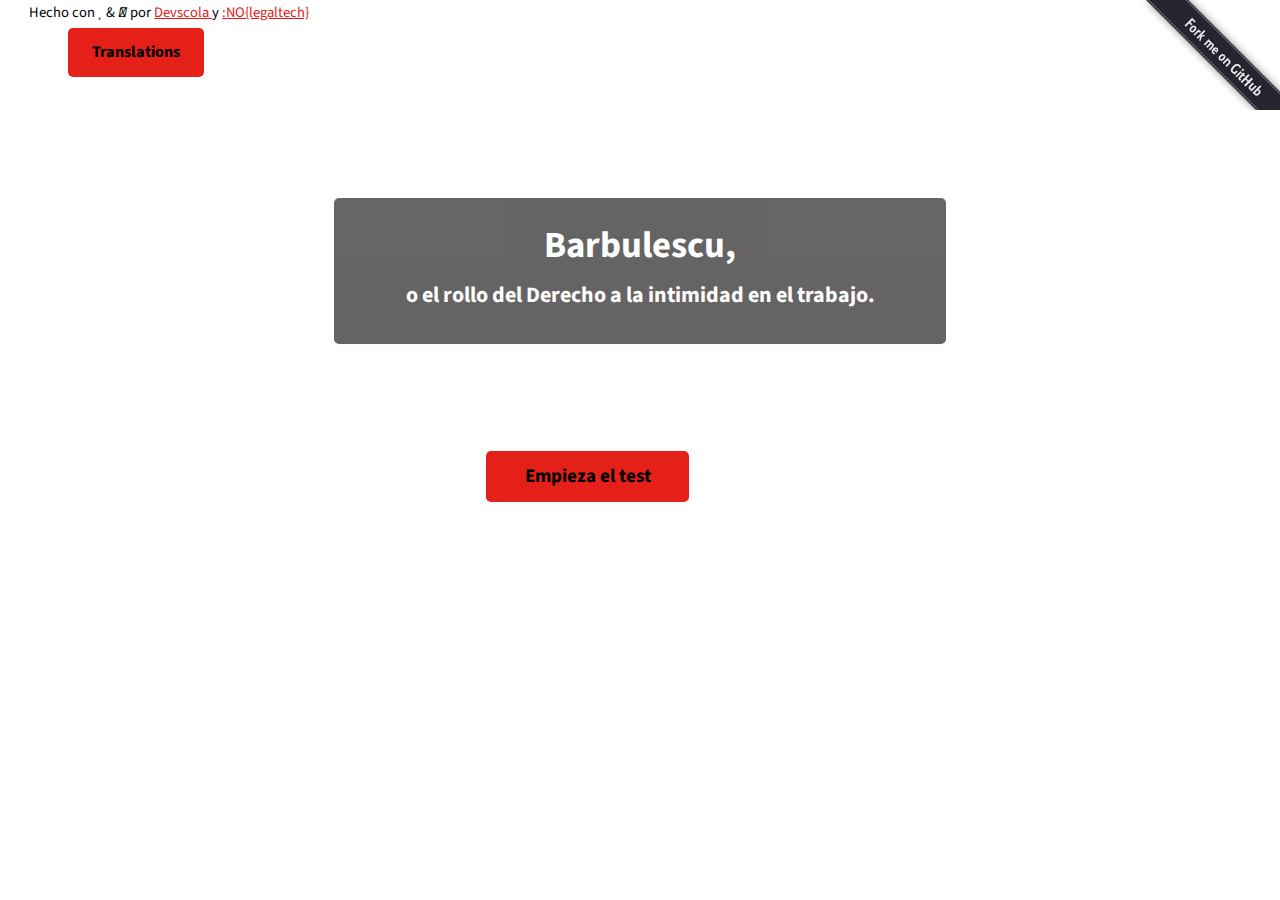
==== commit d5c2ee4d: "Translation of the full index page complete." ====
--- a/index.html
+++ b/index.html
@@ -22,10 +22,10 @@
 		<div id="page-wrapper">
 				<a href="https://github.com/devscola/barbulescu"><img width="149" height="149" style="float:right" src="images/forkme.png" class="attachment-full size-full" alt="Fork me on GitHub" data-recalc-dims="1"></a>
 			<div class="signature">
-				<p>Hecho con<i class="fas fa-heart" id="icons"></i> & <i class="fas fa-coffee"></i>por <a href="http://www.devscola.org">Devscola</a> y <a href="http://www.Nolegaltech.com">:NO{legaltech}</a></p>
+				<p class="trn">Hecho con <i class="fas fa-heart" id="icons"></i> & <i class="fas fa-coffee"></i> <b class="trn">por </b><a href="http://www.devscola.org">Devscola </a><b class="trn">y </b><a href="http://www.Nolegaltech.com">:NO{legaltech}</a></p>
 			</div>
 			<!-- Dropdown Languages-->
-			<input type="button" value="Traductions" data-jq-dropdown="#jq-dropdown" />
+			<input type="button" value="Translations" data-jq-dropdown="#jq-dropdown" />
             <div id="jq-dropdown" class="jq-dropdown jq-dropdown-tip">
                 <ul class="jq-dropdown-menu">
                     <li><a href="#en" id="en">English</a></li>
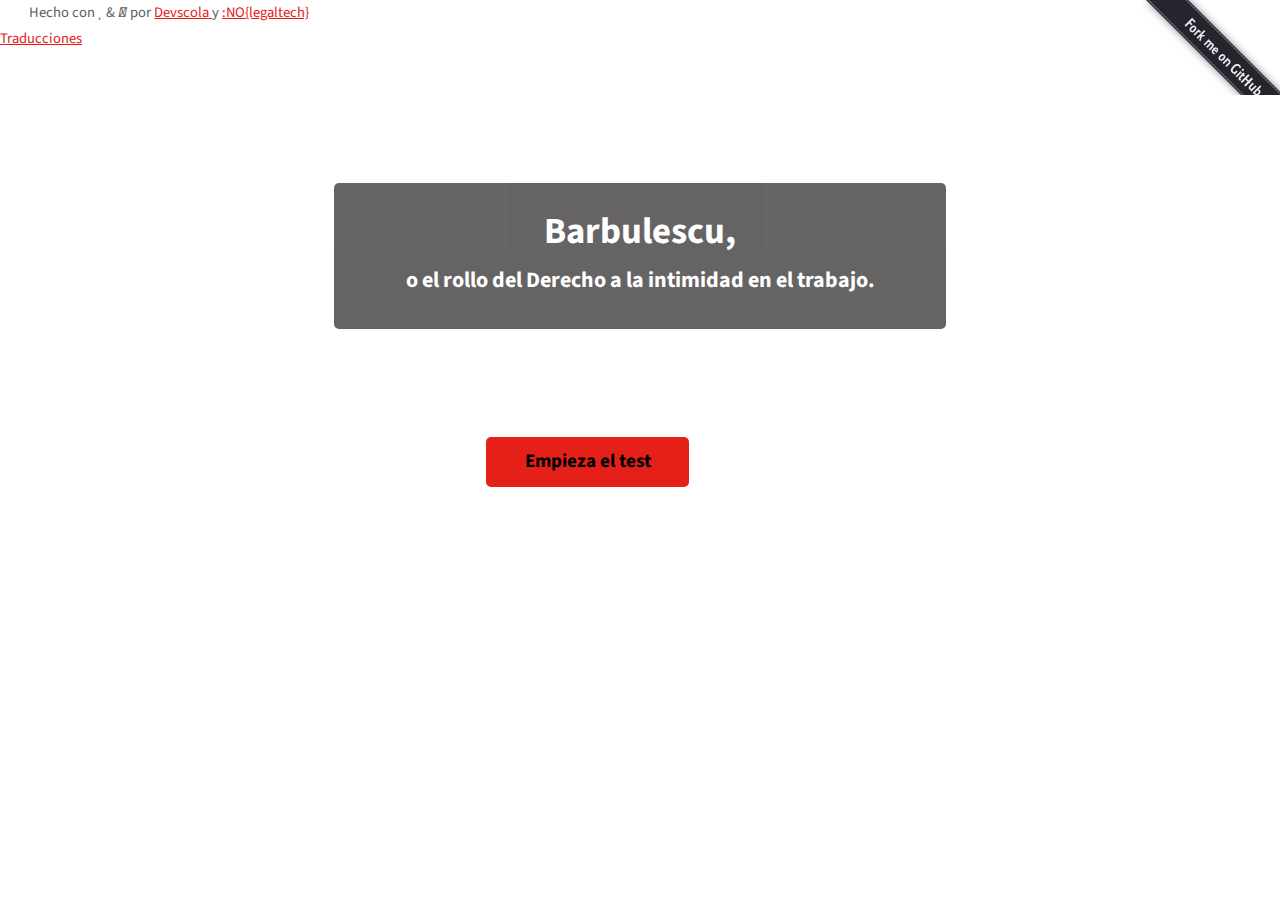
==== commit df1a0348: "style the translation button" ====
--- a/index.html
+++ b/index.html
@@ -4,9 +4,10 @@
 -->
 <html>
 	<head>
-		<title>Barbulescu</title>
+		<title>Test Barbulescu</title>
 		<meta charset="utf-8" />
 		<meta name="viewport" content="width=device-width, initial-scale=1, user-scalable=no" />
+		<link href="favicon.ico" rel="shortcut icon" type="image/x-icon" />
 		<link rel="stylesheet" href="assets/css/jquery.dropdown.css" />
 		<link rel="stylesheet" href="assets/css/jquery.dropdown.min.css" />	
 		<link rel="stylesheet" href="assets/css/main.css" />
@@ -22,10 +23,10 @@
 		<div id="page-wrapper">
 				<a href="https://github.com/devscola/barbulescu"><img width="149" height="149" style="float:right" src="images/forkme.png" class="attachment-full size-full" alt="Fork me on GitHub" data-recalc-dims="1"></a>
 			<div class="signature">
-				<p class="trn">Hecho con <i class="fas fa-heart" id="icons"></i> & <i class="fas fa-coffee"></i> <b class="trn">por </b><a href="http://www.devscola.org">Devscola </a><b class="trn">y </b><a href="http://www.Nolegaltech.com">:NO{legaltech}</a></p>
+				<span class="trn">Hecho con <i class="fas fa-heart" id="icons"></i> & <i class="fas fa-coffee"> </i> por <a href="http://www.devscola.org">Devscola </a> y <a href="http://www.Nolegaltech.com">:NO{legaltech}</a></span>
 			</div>
 			<!-- Dropdown Languages-->
-			<input type="button" value="Translations" data-jq-dropdown="#jq-dropdown" />
+			<a href="#" class="trn" data-jq-dropdown="#jq-dropdown">Traducciones</a>
             <div id="jq-dropdown" class="jq-dropdown jq-dropdown-tip">
                 <ul class="jq-dropdown-menu">
                     <li><a href="#en" id="en">English</a></li>
@@ -34,7 +35,8 @@
                     <li><a href="#de" id="de">Deutsch</a></li> 
                     <li><a href="#es" id="es">Español</a></li>
                 </ul>
-            </div>
+			
+		</div>
 			<!-- Banner -->
 			<section id="banner">
 				<header>
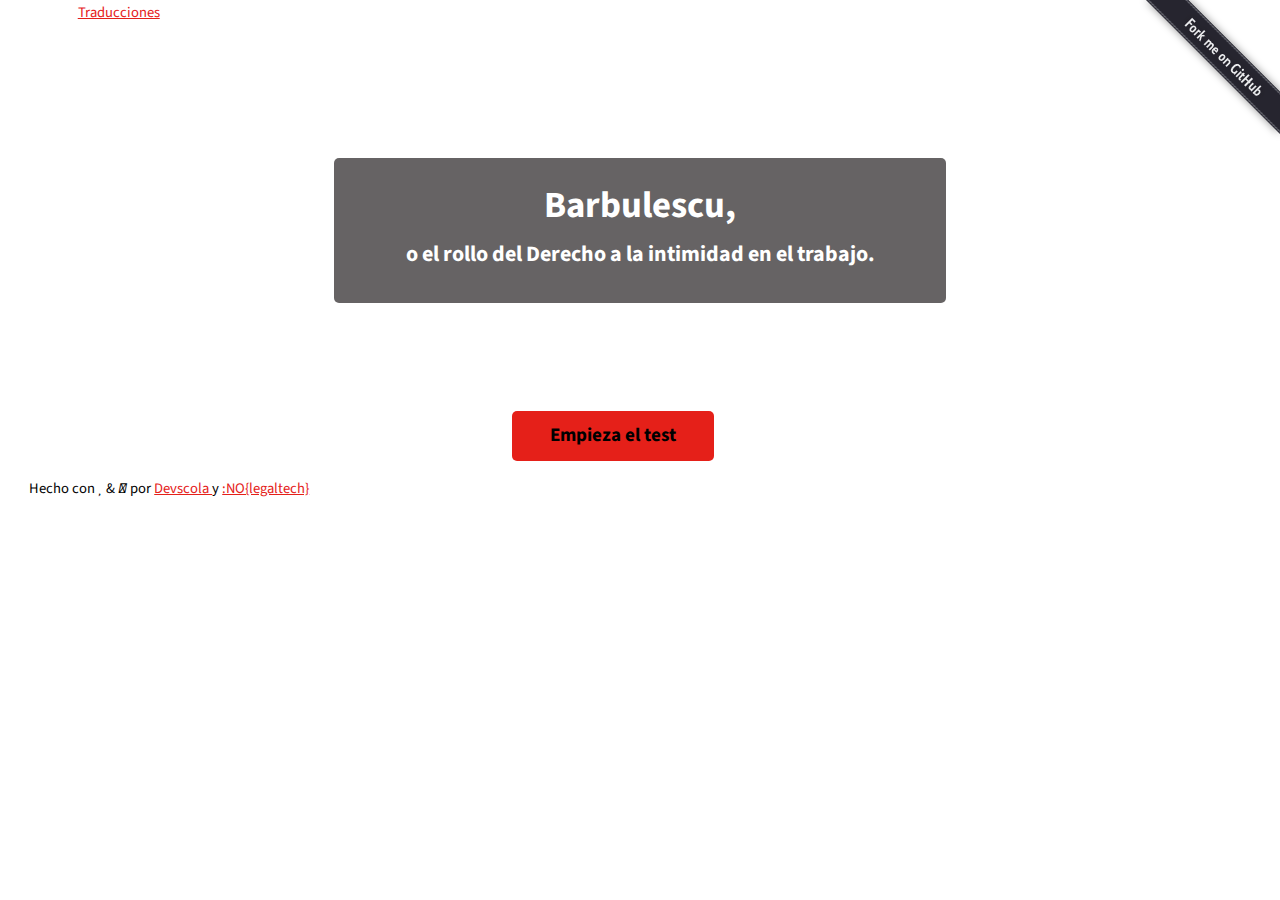
==== commit dd0514f5: "Button beginning from index centered." ====
--- a/index.html
+++ b/index.html
@@ -22,11 +22,9 @@
 	<body class="homepage is-preload">
 		<div id="page-wrapper">
 				<a href="https://github.com/devscola/barbulescu"><img width="149" height="149" style="float:right" src="images/forkme.png" class="attachment-full size-full" alt="Fork me on GitHub" data-recalc-dims="1"></a>
-			<div class="signature">
-				<span class="trn">Hecho con <i class="fas fa-heart" id="icons"></i> & <i class="fas fa-coffee"> </i> por <a href="http://www.devscola.org">Devscola </a> y <a href="http://www.Nolegaltech.com">:NO{legaltech}</a></span>
-			</div>
+			
 			<!-- Dropdown Languages-->
-			<a href="#" class="trn" data-jq-dropdown="#jq-dropdown">Traducciones</a>
+			<a href="#" id="dropdown-translate-index" class="trn" data-jq-dropdown="#jq-dropdown">Traducciones</a>
             <div id="jq-dropdown" class="jq-dropdown jq-dropdown-tip">
                 <ul class="jq-dropdown-menu">
                     <li><a href="#en" id="en">English</a></li>
@@ -46,9 +44,11 @@
 			</section>
 			<footer>
 				<ul class="actions">
-					<li><a href="survey.html" id="start-button" class="button large trn">Empieza el test</a></li>
+					<a href="survey.html" id="start-button" class="button large trn">Empieza el test</a>
 				</ul>
-				
+				<div class="signature">
+						<span class="trn">Hecho con <i class="fas fa-heart" id="icons"></i> & <i class="fas fa-coffee"> </i> por <a href="http://www.devscola.org">Devscola </a> y <a href="http://www.Nolegaltech.com">:NO{legaltech}</a></span>
+					</div>
 			</footer>
 		</div>
 	</body>
--- a/assets/css/main.css
+++ b/assets/css/main.css
@@ -105,7 +105,6 @@
 	body, input, textarea, select {
 		font-family: 'Source Sans Pro';
 		font-weight: normal;
-		color: #5d5d5d;
 		font-size: 14pt;
 		line-height: 1.75em;
 	}
@@ -160,6 +159,15 @@
 	a {
 		color: #E52019;
 		text-decoration: underline;
+	}
+
+	#dropdown-translate-index{
+		margin-left: 5.3em;
+	}
+
+	#start-button{
+		margin-left: 40%;
+		margin-right: 40%;
 	}
 
 		a:hover {
@@ -2073,58 +2081,10 @@
 					font-weight: bolder;
 				}
 
-	.dropotron {
-		border-radius: 5px;
-		background-color: #252122;
-		background-color: rgba(34, 30, 31, 0.98);
-		padding: 1.25em 1.5em 1.25em 1.5em;
-		font-style: normal;
-		min-width: 13em;
-		box-shadow: 0px 8px 15px 0px rgba(0, 0, 0, 0.5);
-		text-align: left;
-		margin-top: -1.25em;
-		margin-left: -1px;
-		list-style: none;
-	}
-
-		.dropotron a, .dropotron span {
-			color: #aaa;
-			text-decoration: none;
-			-moz-transition: color .25s ease-in-out;
-			-webkit-transition: color .25s ease-in-out;
-			-ms-transition: color .25s ease-in-out;
-			transition: color .25s ease-in-out;
-		}
-
-		.dropotron li {
-			padding: 0.25em 0 0.25em 0;
-		}
-
-			.dropotron li:hover > a, .dropotron li:hover > span {
-				color: #fff;
-			}
-
-		.dropotron.level-0 {
-			margin-top: 0em;
-		}
-
-			.dropotron.level-0:before {
-				content: '';
-				display: block;
-				position: absolute;
-				left: 50%;
-				margin-left: -10px;
-				top: -9px;
-				border-left: solid 10px transparent;
-				border-right: solid 10px transparent;
-				border-bottom: solid 10px #252122;
-				border-bottom-color: rgba(34, 30, 31, 0.98);
-			}
-
 /* Banner */
 
 	#banner {
-		background: #ffffff url("../../images/index.jpg");
+		background: url("../../images/index.jpg");
 		background-position: center center;
 		background-size: auto 110%;
 		background-repeat: no-repeat;
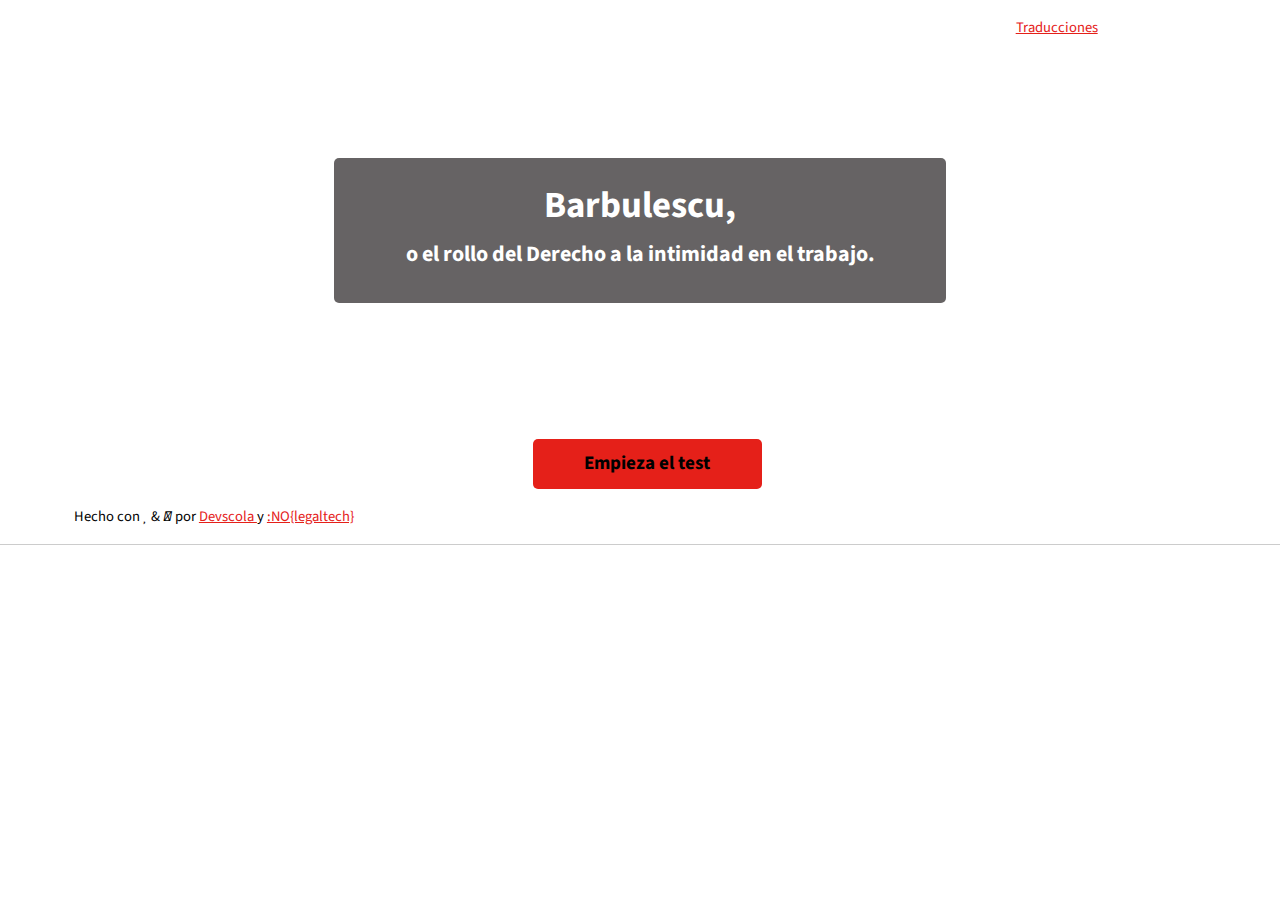
==== commit 0496ad27: "Merge branch 'master' of github.com:devscola/barbulescu" ====
--- a/index.html
+++ b/index.html
@@ -9,47 +9,57 @@
 		<meta name="viewport" content="width=device-width, initial-scale=1, user-scalable=no" />
 		<link href="favicon.ico" rel="shortcut icon" type="image/x-icon" />
 		<link rel="stylesheet" href="assets/css/jquery.dropdown.css" />
-		<link rel="stylesheet" href="assets/css/jquery.dropdown.min.css" />	
+		<link rel="stylesheet" href="assets/css/jquery.dropdown.min.css" />
 		<link rel="stylesheet" href="assets/css/main.css" />
 		<link rel="stylesheet" href="https://use.fontawesome.com/releases/v5.8.1/css/all.css" integrity="sha384-50oBUHEmvpQ+1lW4y57PTFmhCaXp0ML5d60M1M7uH2+nqUivzIebhndOJK28anvf" crossorigin="anonymous">
-		 
-		<script type="text/javascript" src="https://ajax.googleapis.com/ajax/libs/jquery/3.3.1/jquery.min.js"></script>	
+
+		<script type="text/javascript" src="https://ajax.googleapis.com/ajax/libs/jquery/3.3.1/jquery.min.js"></script>
 		<script type="text/javascript" src="assets/js/jquery.translate.js"></script>
 		<script type="text/javascript" src="assets/js/translations.js"></script>
-		<script type="text/javascript" src="assets/js/jquery.dropdown.min.js"></script> 	
+		<script type="text/javascript" src="assets/js/jquery.dropdown.min.js"></script>
 		<script type="text/javascript" src="assets/js/translate.js"></script>
 	</head>
-	<body class="homepage is-preload">
-		<div id="page-wrapper">
-				<a href="https://github.com/devscola/barbulescu"><img width="149" height="149" style="float:right" src="images/forkme.png" class="attachment-full size-full" alt="Fork me on GitHub" data-recalc-dims="1"></a>
-			
-			<!-- Dropdown Languages-->
-			<a href="#" id="dropdown-translate-index" class="trn" data-jq-dropdown="#jq-dropdown">Traducciones</a>
-            <div id="jq-dropdown" class="jq-dropdown jq-dropdown-tip">
-                <ul class="jq-dropdown-menu">
-                    <li><a href="#en" id="en">English</a></li>
-                    <li><a href="#fr" id="fr">Francais</a></li>
-                    <li><a href="#it" id="it">Italiano</a></li>
-                    <li><a href="#de" id="de">Deutsch</a></li> 
-                    <li><a href="#es" id="es">Español</a></li>
-                </ul>
-			
-		</div>
-			<!-- Banner -->
-			<section id="banner">
-				<header>
-					<h2>Barbulescu,</h2>
-					<p class="trn">o el rollo del Derecho a la intimidad en el trabajo.</p>
-				</header>
-			</section>
-			<footer>
-				<ul class="actions">
-					<a href="survey.html" id="start-button" class="button large trn">Empieza el test</a>
-				</ul>
-				<div class="signature">
-						<span class="trn">Hecho con <i class="fas fa-heart" id="icons"></i> & <i class="fas fa-coffee"> </i> por <a href="http://www.devscola.org">Devscola </a> y <a href="http://www.Nolegaltech.com">:NO{legaltech}</a></span>
-					</div>
-			</footer>
-		</div>
-	</body>
-</html>+  <body class="homepage">
+    <div id="page-wrapper">
+      <section id="header">
+      <!-- <a href="https://github.com/devscola/barbulescu"><img width="149" height="149" style="float:right" src="images/forkme.png" class="attachment-full size-full" alt="Fork me on GitHub" data-recalc-dims="1"></a> -->
+
+      <section class="container">
+        <div class="row">
+          <div class="col-2 off-9">
+            <a href="#" class="trn" data-jq-dropdown="#jq-dropdown">Traducciones</a>
+            <div id="jq-dropdown" class="jq-dropdown jq-dropdown-anchor-right jq-dropdown-tip">
+              <ul class="jq-dropdown-menu">
+                <li><a href="#en" id="en">English</a></li>
+                <li><a href="#fr" id="fr">Francais</a></li>
+                <li><a href="#it" id="it">Italiano</a></li>
+                <li><a href="#de" id="de">Deutsch</a></li>
+                <li><a href="#es" id="es">Español</a></li>
+              </ul>
+            </div>
+          </div>
+        </div>
+      </section>
+      <!-- Banner -->
+      <section id="banner">
+        <header>
+          <h2>Barbulescu,</h2>
+          <p class="trn">o el rollo del Derecho a la intimidad en el trabajo.</p>
+        </header>
+      </section>
+      <section id="intro" class="container">
+        <footer>
+          <ul class="actions">
+            <li>
+              <a href="survey.html" id="start-button" class="button large trn">Empieza el test</a>
+            </li>
+          </ul>
+          <div class="signature">
+						<span ><span class="trn">Hecho con </span><i class="fas fa-heart" id="icons"></i> & <i class="fas fa-coffee"> </i> <span class="trn">por </span><a href="http://www.devscola.org">Devscola  </a> <span class="trn">y </span><a href="http://www.Nolegaltech.com">:NO{legaltech}</a></span>
+          </div>
+        </footer>
+      </section>
+      </section>
+      </div>
+  </body>
+</html>
--- a/assets/css/main.css
+++ b/assets/css/main.css
@@ -161,15 +161,26 @@
 		text-decoration: underline;
 	}
 
+
+	#goUp-button{
+		display: inline-block;
+		margin: auto;
+		vertical-align: middle;
+        text-align: center;
+	}
+
 	#dropdown-translate-index{
 		margin-left: 5.3em;
 	}
 
+	#dropdown-translate-survey{
+		margin-left: 6.5em;
+	}
+
 	#start-button{
-		margin-left: 40%;
-		margin-right: 40%;
-	}
-
+		display: inline-block;
+		margin: auto;
+	}
 		a:hover {
 			text-decoration: none;
 		}
@@ -193,7 +204,7 @@
 	.signature {
 		text-align: left;
 		margin-left: 2em;
-	}			
+	}
 
 /* Container */
 
@@ -1548,7 +1559,7 @@
 
 	section, article {
 		margin-bottom: 2.5em;
-	
+
 	}
 
 		section > :last-child, section:last-child, article > :last-child, article:last-child {
@@ -1582,7 +1593,7 @@
 				display: inline;
 				margin: 0;
 				padding: 0 1em 0 1em;
-				
+
 			}
 
 	footer {
@@ -1615,6 +1626,7 @@
 			font-size: 3.5em;
 			letter-spacing: -0.015em;
 			color: #E52019;
+			line-height: 0.8em;
 		}
 
 		.box.post h2 {
@@ -1630,6 +1642,10 @@
 
 		.box footer ul.actions {
 			margin-bottom: 0;
+		}
+
+		#submit-button{
+			margin-left: 0 auto;
 		}
 
 /* Button */
@@ -1672,7 +1688,7 @@
 		button:active,
 		.button:active {
 			background: #E83830;
-			
+
 		}
 
 		input[type="button"].alt,
@@ -1715,7 +1731,6 @@
 		input[type="reset"].large,
 		button.large,
 		.button.large {
-			margin-top: -17em;
     		font-size: 1.3em;
     		padding: 0.65em 2em 0.65em 2em;
 		}
@@ -1777,8 +1792,10 @@
 /* Actions */
 
 	ul.actions {
+		vertical-align: middle;
+        text-align: center;
 		list-style: none;
-		padding-left: 0;
+		
 	}
 
 		ul.actions li {
@@ -1788,7 +1805,7 @@
 		}
 
 			ul.actions li:first-child {
-				margin-left: 38%;
+				margin-left: 0;
 			}
 
 /* Links */
@@ -2040,7 +2057,7 @@
 /* Nav */
 
 	#nav {
-	
+
 		margin-left: 66em
 	}
 
@@ -2173,9 +2190,6 @@
 			min-width: 12em;
 		}
 
-		#intro footer {
-			margin: 0;
-		}
 
 /* Main */
 
@@ -2303,20 +2317,20 @@
 		/* Header */
 
 			#header {
-				padding: 4em 0 3em 0;
+				padding: 1em 0 0 0;
 			}
 
 		/* Banner */
 
 			#banner {
 				padding: 6em 0;
-				margin: 3em 0 0 0;
+				margin: 2em 0 0 0;
 			}
 
 		/* Intro */
 
 			#intro {
-				padding: 0;
+				padding: 1em;
 			}
 
 				#intro section {
@@ -2389,7 +2403,7 @@
 		/* Header */
 
 			#header {
-				padding: 3.5em 0 3em 0;
+				padding: 0 0 3em 0;
 			}
 
 		/* Nav */
@@ -2401,7 +2415,7 @@
 		/* Intro */
 
 			#intro {
-				padding: 3em 0 0 0;
+				padding: 1em 0 0 0;
 			}
 
 				#intro section {
@@ -2422,10 +2436,6 @@
 
 				#intro .middle:before, #intro .middle:after {
 					display: none;
-				}
-
-				#intro footer {
-					padding: 3em 0 0 0;
 				}
 
 					#intro footer ul.actions {
@@ -2619,6 +2629,8 @@
 			.button.large {
 				font-size: 1.1em;
 				padding: 0.65em 1.5em 0.65em 1.5em;
+				display:block;
+				margin:auto;
 			}
 
 		/* Actions */
@@ -2739,7 +2751,7 @@
 
 			#header {
 				text-align: center;
-				padding: 2em 0;
+				padding: 0;
 			}
 
 				#header h1 {
@@ -2752,7 +2764,7 @@
 		/* Intro */
 
 			#intro {
-				padding: 2em 0 0 0;
+				padding: 1em 0 0 0;
 			}
 
 				#intro section {
@@ -2768,7 +2780,7 @@
 
 			#banner {
 				padding: 6em 0;
-				margin: 2em 0 0 0;
+				margin: 1em 0 0 0;
 			}
 
 				#banner header {
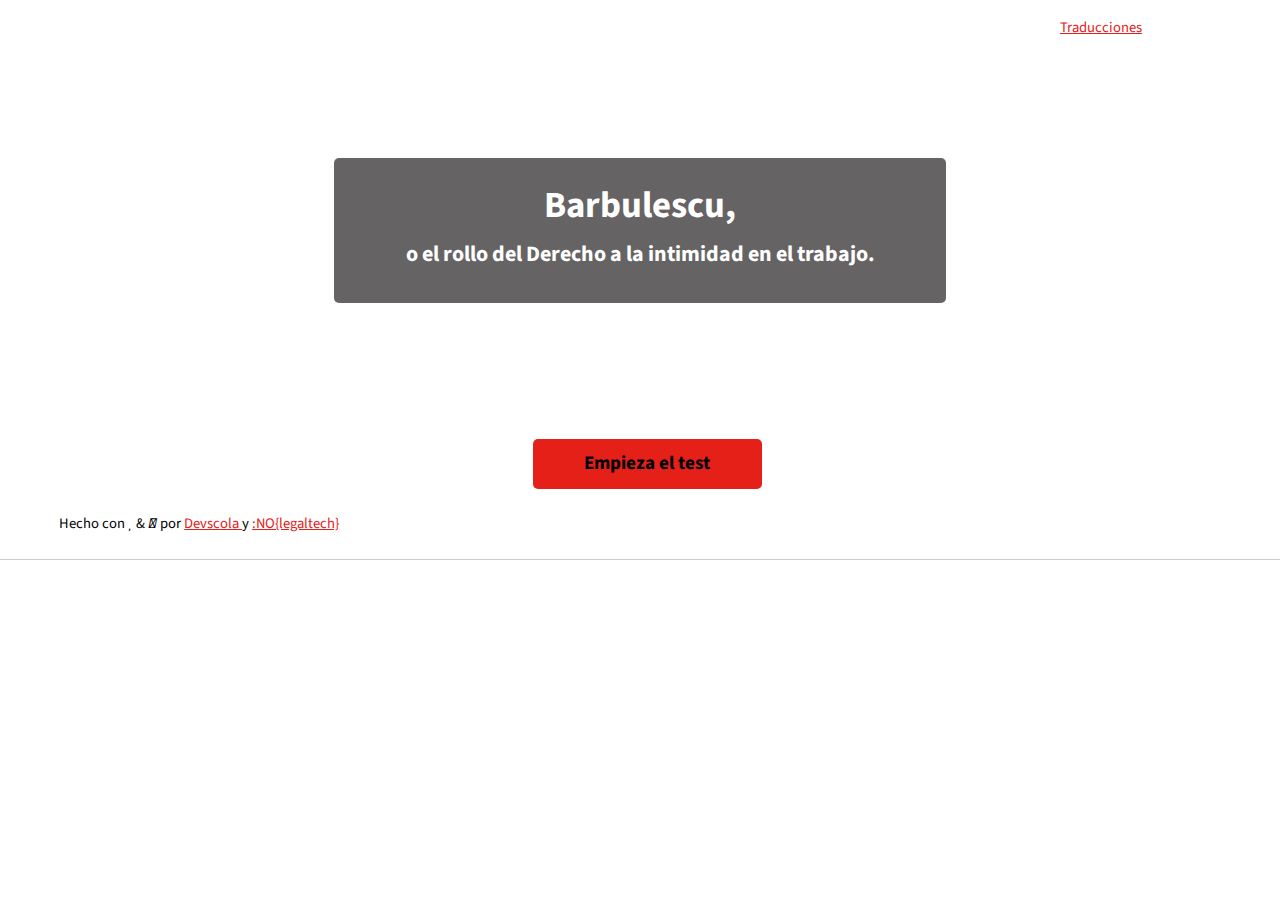
==== commit 87a7d408: "restructuring of the index page." ====
--- a/index.html
+++ b/index.html
@@ -22,12 +22,10 @@
   <body class="homepage">
     <div id="page-wrapper">
       <section id="header">
-      <!-- <a href="https://github.com/devscola/barbulescu"><img width="149" height="149" style="float:right" src="images/forkme.png" class="attachment-full size-full" alt="Fork me on GitHub" data-recalc-dims="1"></a> -->
-
       <section class="container">
         <div class="row">
           <div class="col-2 off-9">
-            <a href="#" class="trn" data-jq-dropdown="#jq-dropdown">Traducciones</a>
+            <a href="#" id="dropdown-translate-index" class="trn" data-jq-dropdown="#jq-dropdown">Traducciones</a>
             <div id="jq-dropdown" class="jq-dropdown jq-dropdown-anchor-right jq-dropdown-tip">
               <ul class="jq-dropdown-menu">
                 <li><a href="#en" id="en">English</a></li>
--- a/assets/css/main.css
+++ b/assets/css/main.css
@@ -171,6 +171,7 @@
 
 	#dropdown-translate-index{
 		margin-left: 5.3em;
+		padding: 1em 1em;
 	}
 
 	#dropdown-translate-survey{
@@ -203,7 +204,8 @@
 
 	.signature {
 		text-align: left;
-		margin-left: 2em;
+	
+		padding: 0.5em 1em;
 	}
 
 /* Container */
@@ -1795,7 +1797,7 @@
 		vertical-align: middle;
         text-align: center;
 		list-style: none;
-		
+
 	}
 
 		ul.actions li {
@@ -2042,7 +2044,7 @@
 		position: relative;
 		background: #ffffff;
 		border-bottom: solid 1px #ccc;
-		padding: 5em 0 4em 0;
+		padding: 3em 0 0 0;
 		text-align: center;
 	}
 
@@ -2108,7 +2110,8 @@
 		text-align: center;
 		position: relative;
 		padding: 8em 0;
-		margin: 2em 0 0 0;
+		margin: 1em 0 0 0;
+
 	}
 
 		#banner header {
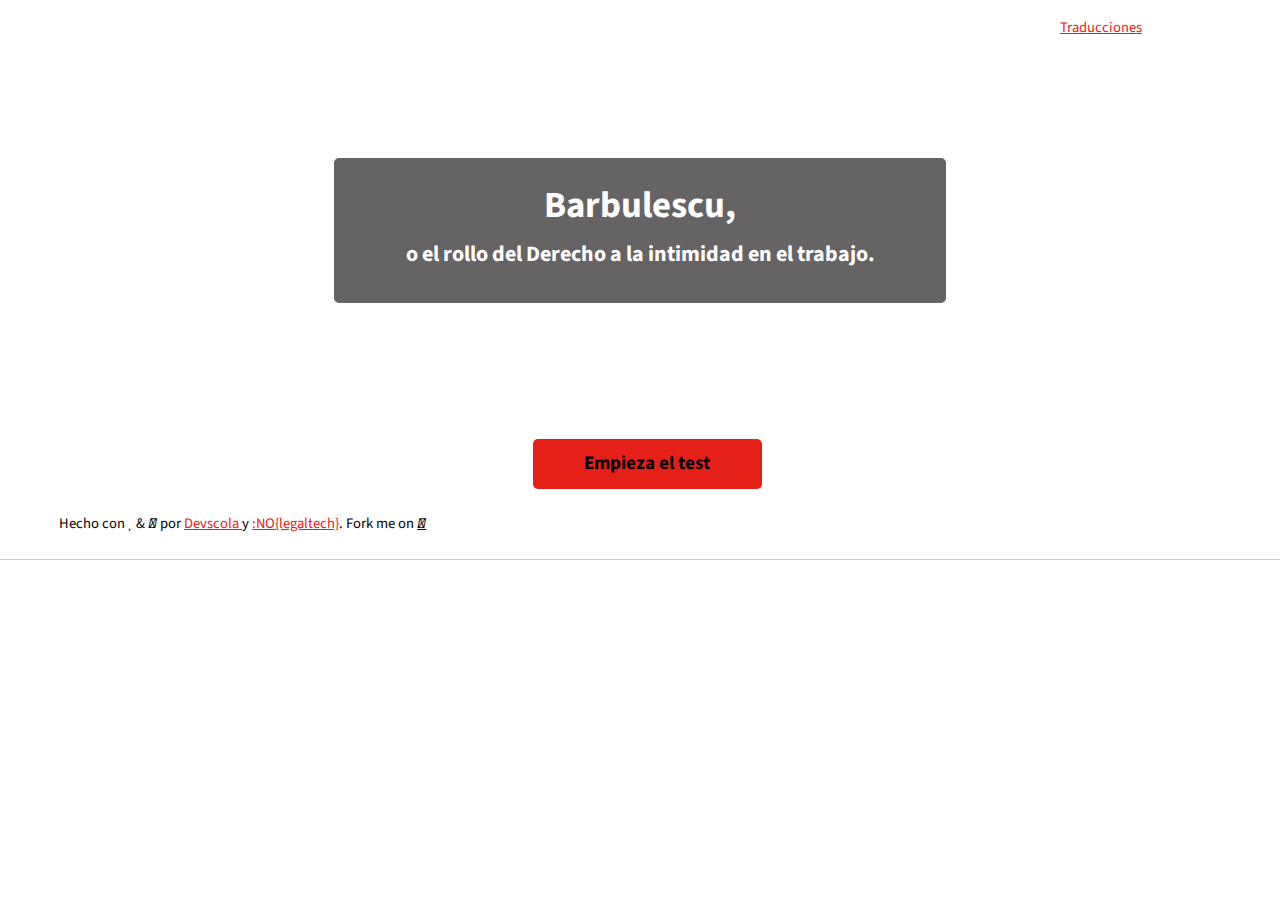
==== commit 0ad12722: "Add link to devscola repo" ====
--- a/index.html
+++ b/index.html
@@ -53,7 +53,8 @@
             </li>
           </ul>
           <div class="signature">
-						<span ><span class="trn">Hecho con </span><i class="fas fa-heart" id="icons"></i> & <i class="fas fa-coffee"> </i> <span class="trn">por </span><a href="http://www.devscola.org">Devscola  </a> <span class="trn">y </span><a href="http://www.Nolegaltech.com">:NO{legaltech}</a></span>
+						<span class="trn">Hecho con </span><i class="fas fa-heart" id="icons"></i> & <i class="fas fa-coffee"> </i> <span class="trn">por </span><a href="http://www.devscola.org">Devscola  </a> <span class="trn">y </span><a href="http://www.Nolegaltech.com">:NO{legaltech}</a>.
+              Fork me on <a href="https://github.com/devscola/barbulescu/" class="black"><i class="fab fa-github"></i></a>
           </div>
         </footer>
       </section>
--- a/assets/css/main.css
+++ b/assets/css/main.css
@@ -161,6 +161,10 @@
 		text-decoration: underline;
 	}
 
+  a.black {
+		color: #000000;
+  }
+
 
 	#goUp-button{
 		display: inline-block;
@@ -204,7 +208,7 @@
 
 	.signature {
 		text-align: left;
-	
+
 		padding: 0.5em 1em;
 	}
 
